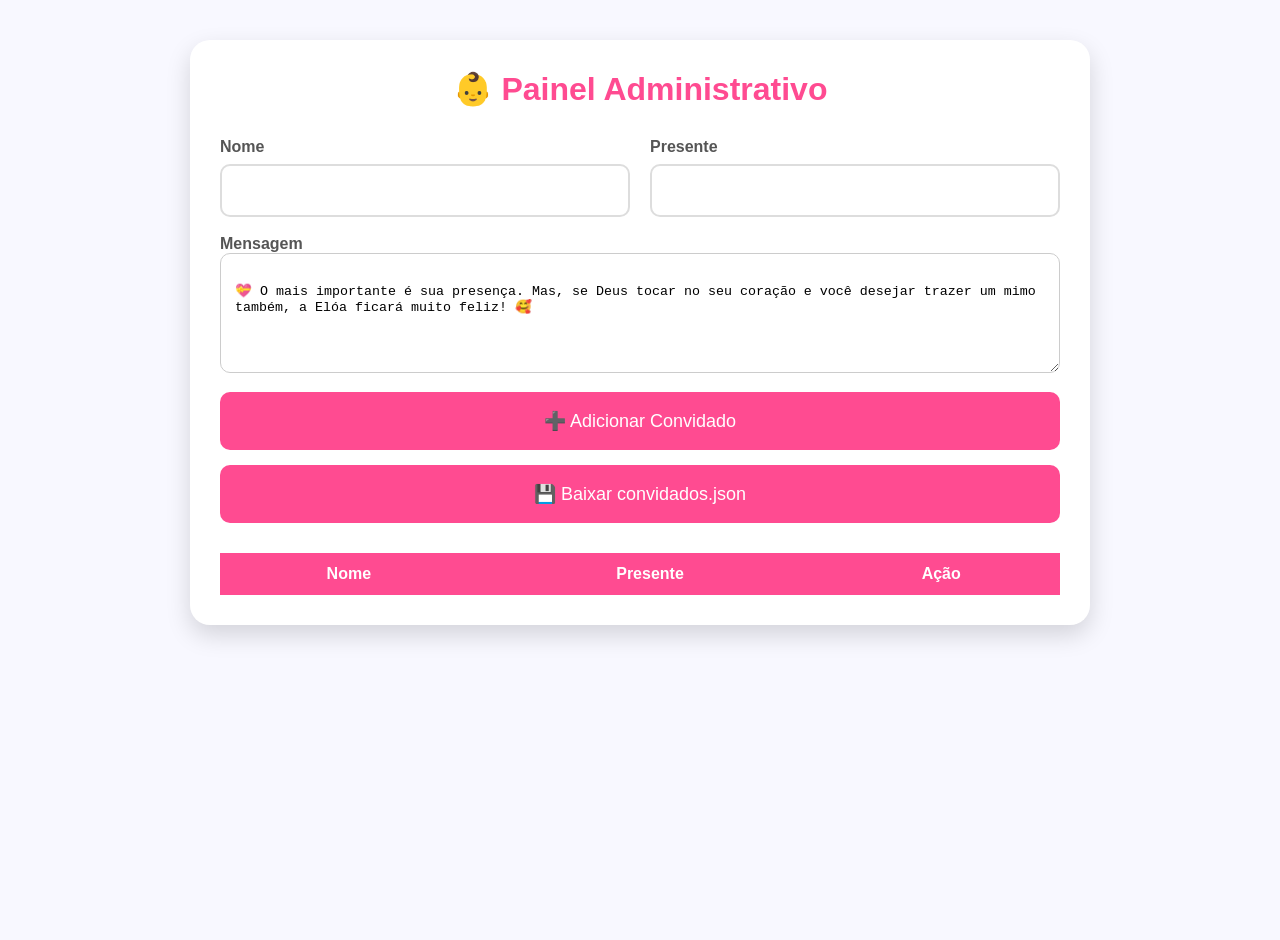
==== admin.html @ 8a0f80ca "Rename admin.js to admin.html" ====
<!DOCTYPE html>
<html lang="pt-BR">

<head>

<meta charset="UTF-8">
<meta name="viewport" content="width=device-width, initial-scale=1">

<title>Painel Administrativo</title>

<link rel="stylesheet" href="style.css">

<style>

body{

    background:#f8f8ff;

}

.admin{

    max-width:900px;

    margin:40px auto;

    background:white;

    padding:30px;

    border-radius:20px;

    box-shadow:0 10px 25px rgba(0,0,0,.15);

}

.admin h1{

    color:#ff4b91;

    text-align:center;

    margin-bottom:30px;

}

.grid{

    display:grid;

    grid-template-columns:1fr 1fr;

    gap:20px;

}

label{

    font-weight:bold;

    color:#555;

}

input{

    width:100%;

    padding:14px;

    margin-top:8px;

}

textarea{

    width:100%;

    padding:14px;

    min-height:120px;

    border-radius:10px;

    border:1px solid #ccc;

}

button{

    margin-top:15px;

}

table{

    width:100%;

    border-collapse:collapse;

    margin-top:30px;

}

table th{

    background:#ff4b91;

    color:white;

    padding:12px;

}

table td{

    border:1px solid #eee;

    padding:10px;

}

.excluir{

    background:red;

    color:white;

    border:none;

    padding:8px 12px;

    cursor:pointer;

}

@media(max-width:700px){

.grid{

grid-template-columns:1fr;

}

}

</style>

</head>

<body>

<div class="admin">

<h1>

👶 Painel Administrativo

</h1>

<div class="grid">

<div>

<label>

Nome

</label>

<input id="nome">

</div>

<div>

<label>

Presente

</label>

<input id="presente">

</div>

</div>

<br>

<label>

Mensagem

</label>

<textarea id="mensagem">

💝 O mais importante é sua presença. Mas, se Deus tocar no seu coração e você desejar trazer um mimo também, a Elóa ficará muito feliz! 🥰

</textarea>

<button onclick="adicionar()">

➕ Adicionar Convidado

</button>

<button onclick="baixarJSON()">

💾 Baixar convidados.json

</button>

<table>

<thead>

<tr>

<th>Nome</th>

<th>Presente</th>

<th>Ação</th>

</tr>

</thead>

<tbody id="tabela">

</tbody>

</table>

</div>

<script src="admin.js"></script>

</body>

</html>
---- style.css ----
/* ==============================
   GERAL
================================ */

*{
    margin:0;
    padding:0;
    box-sizing:border-box;
}

body{

    font-family:Arial,Helvetica,sans-serif;

    background:linear-gradient(180deg,#ffeaf4,#fff,#eef8ff);

    overflow-x:hidden;

    min-height:100vh;

}

/* Fundo com ursinhos */

body::before{

    content:"";

    position:fixed;

    inset:0;

    background-image:url("assets/ursinhos.png");

    background-repeat:repeat;

    background-size:220px;

    opacity:.08;

    z-index:-2;

}

/* Balões decorativos */

body::after{

    content:"";

    position:fixed;

    inset:0;

    background-image:url("assets/baloes.png");

    background-repeat:no-repeat;

    background-position:
    left top,
    right top;

    background-size:220px;

    opacity:.20;

    z-index:-1;

}

/* ==============================
   HERO
================================ */

.hero{

    text-align:center;

    padding:50px 20px;

}

.hero img{

    width:220px;

    border-radius:20px;

    border:8px solid white;

    box-shadow:0 10px 25px rgba(0,0,0,.15);

}

.hero h1{

    color:#ff4b91;

    margin-top:20px;

    font-size:42px;

}

.hero p{

    margin-top:10px;

    color:#555;

    line-height:28px;

}

/* ==============================
   LAYOUT
================================ */

.container{

    width:95%;

    max-width:1300px;

    margin:auto;

    display:grid;

    grid-template-columns:280px 1fr;

    gap:30px;

}

/* ==============================
   LATERAL
================================ */

.sidebar{

    background:white;

    border-radius:20px;

    padding:25px;

    box-shadow:0 10px 25px rgba(0,0,0,.10);

    height:fit-content;

    position:sticky;

    top:20px;

}

.sidebar h2{

    color:#ff4b91;

    margin-bottom:20px;

}

.sidebar ul{

    list-style:none;

}

.sidebar li{

    padding:10px;

    border-bottom:1px solid #eee;

}

.sidebar li:hover{

    background:#fff3f8;

}

/* ==============================
   CARD PRINCIPAL
================================ */

.card{

    background:white;

    border-radius:20px;

    padding:35px;

    box-shadow:0 10px 25px rgba(0,0,0,.10);

}

input{

    width:100%;

    padding:18px;

    font-size:18px;

    border-radius:10px;

    border:2px solid #ddd;

    margin-top:20px;

}

input:focus{

    outline:none;

    border-color:#ff4b91;

}

/* Botões */

button{

    width:100%;

    margin-top:20px;

    background:#ff4b91;

    color:white;

    border:none;

    padding:18px;

    font-size:18px;

    border-radius:10px;

    cursor:pointer;

    transition:.3s;

}

button:hover{

    background:#ff2c7b;

}

/* Resultado */

.cardResultado{

    margin-top:30px;

    background:#fff5fb;

    border-radius:20px;

    padding:25px;

    animation:fade .6s;

}

.cardResultado h1{

    color:#ff2c7b;

    margin:20px 0;

}

.cardResultado p{

    line-height:28px;

}

/* Erro */

.erro{

    margin-top:20px;

    background:#ffdede;

    color:#900;

    padding:20px;

    border-radius:12px;

}

/* Contador */

#contador{

    margin-top:25px;

    text-align:center;

    color:#666;

    font-weight:bold;

}

/* Confetes */

.confete{

    width:12px;

    height:12px;

    position:fixed;

    top:-20px;

    animation:cair linear forwards;

}

/* Rodapé */

footer{

    margin-top:50px;

    text-align:center;

    padding:30px;

    color:#777;

}

/* ==============================
   ANIMAÇÕES
================================ */

@keyframes cair{

    to{

        transform:
        translateY(120vh)
        rotate(720deg);

    }

}

@keyframes fade{

    from{

        opacity:0;

        transform:translateY(30px);

    }

    to{

        opacity:1;

        transform:translateY(0);

    }

}

/* ==============================
   RESPONSIVO
================================ */

@media(max-width:900px){

.container{

    grid-template-columns:1fr;

}

.sidebar{

    position:relative;

}

.hero h1{

    font-size:32px;

}

.hero img{

    width:180px;

}

}
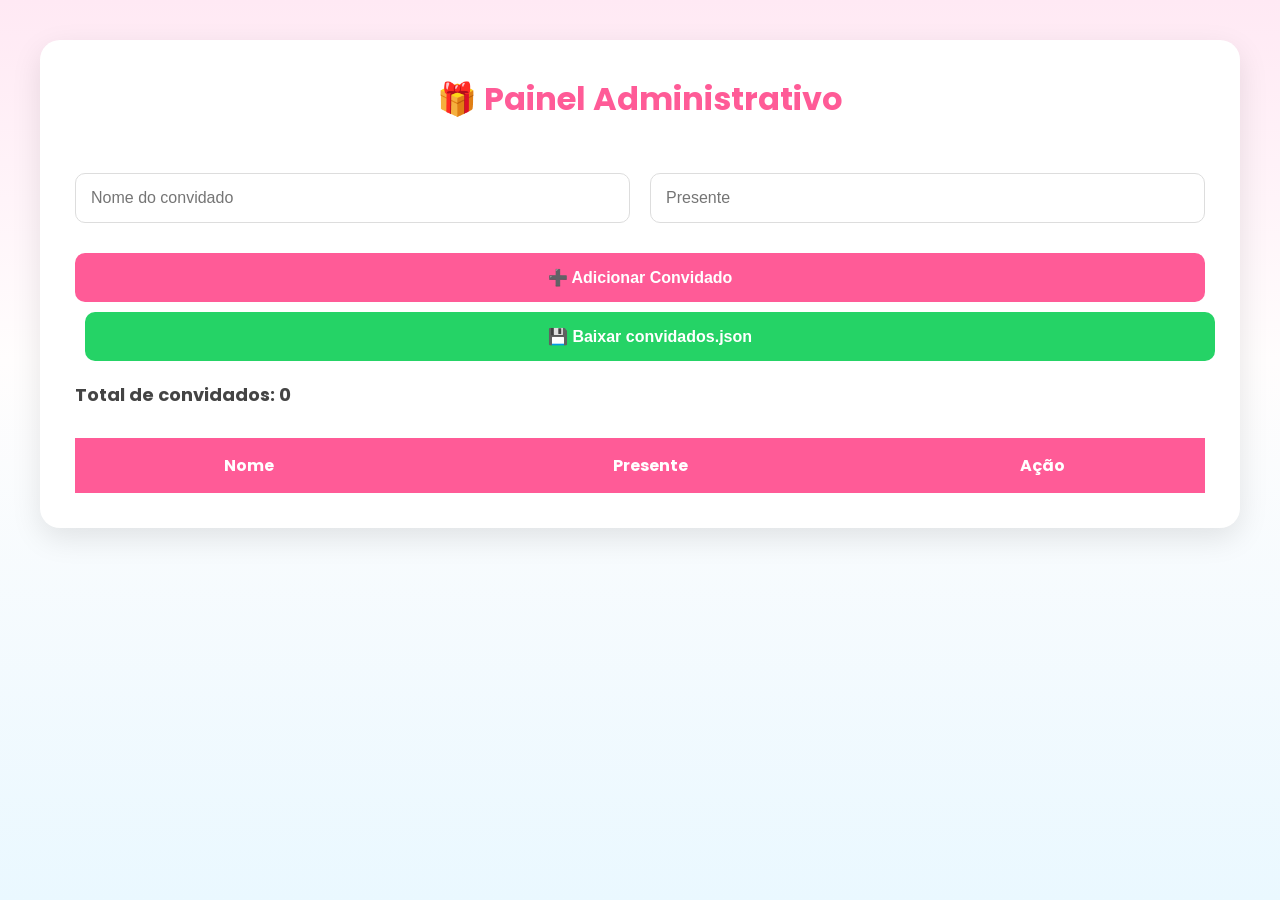
==== commit 2618c3d1: "Update admin.html for styling and content changes" ====
--- a/admin.html
+++ b/admin.html
@@ -4,143 +4,175 @@
 <head>
 
 <meta charset="UTF-8">
-<meta name="viewport" content="width=device-width, initial-scale=1">
+
+<meta name="viewport"
+content="width=device-width, initial-scale=1.0">
 
 <title>Painel Administrativo</title>
 
 <link rel="stylesheet" href="style.css">
 
+<link rel="preconnect"
+href="https://fonts.googleapis.com">
+
+<link rel="preconnect"
+href="https://fonts.gstatic.com"
+crossorigin>
+
+<link href="https://fonts.googleapis.com/css2?family=Poppins:wght@300;400;600;700&display=swap"
+rel="stylesheet">
+
 <style>
 
 body{
 
-    background:#f8f8ff;
+font-family:Poppins,sans-serif;
+
+background:#f7f9fc;
+
+padding:40px;
 
 }
 
 .admin{
 
-    max-width:900px;
-
-    margin:40px auto;
-
-    background:white;
-
-    padding:30px;
-
-    border-radius:20px;
-
-    box-shadow:0 10px 25px rgba(0,0,0,.15);
-
-}
-
-.admin h1{
-
-    color:#ff4b91;
-
-    text-align:center;
-
-    margin-bottom:30px;
+max-width:1200px;
+
+margin:auto;
+
+background:white;
+
+padding:35px;
+
+border-radius:20px;
+
+box-shadow:0 10px 30px rgba(0,0,0,.1);
+
+}
+
+h1{
+
+text-align:center;
+
+color:#ff5b97;
+
+margin-bottom:30px;
 
 }
 
 .grid{
 
-    display:grid;
-
-    grid-template-columns:1fr 1fr;
-
-    gap:20px;
-
-}
-
-label{
-
-    font-weight:bold;
-
-    color:#555;
+display:grid;
+
+grid-template-columns:1fr 1fr;
+
+gap:20px;
+
+margin-bottom:20px;
 
 }
 
 input{
 
-    width:100%;
-
-    padding:14px;
-
-    margin-top:8px;
-
-}
-
-textarea{
-
-    width:100%;
-
-    padding:14px;
-
-    min-height:120px;
-
-    border-radius:10px;
-
-    border:1px solid #ccc;
+padding:15px;
+
+border-radius:10px;
+
+border:1px solid #ddd;
+
+font-size:16px;
 
 }
 
 button{
 
-    margin-top:15px;
+padding:15px;
+
+border:none;
+
+border-radius:10px;
+
+cursor:pointer;
+
+font-size:16px;
+
+font-weight:bold;
+
+margin-top:10px;
+
+}
+
+.btnAdd{
+
+background:#ff5b97;
+
+color:white;
+
+}
+
+.btnDownload{
+
+background:#25D366;
+
+color:white;
+
+margin-left:10px;
 
 }
 
 table{
 
-    width:100%;
-
-    border-collapse:collapse;
-
-    margin-top:30px;
-
-}
-
-table th{
-
-    background:#ff4b91;
-
-    color:white;
-
-    padding:12px;
-
-}
-
-table td{
-
-    border:1px solid #eee;
-
-    padding:10px;
-
-}
-
-.excluir{
-
-    background:red;
-
-    color:white;
-
-    border:none;
-
-    padding:8px 12px;
-
-    cursor:pointer;
-
-}
-
-@media(max-width:700px){
-
-.grid{
-
-grid-template-columns:1fr;
-
-}
+width:100%;
+
+border-collapse:collapse;
+
+margin-top:30px;
+
+}
+
+th{
+
+background:#ff5b97;
+
+color:white;
+
+padding:15px;
+
+}
+
+td{
+
+padding:12px;
+
+border-bottom:1px solid #eee;
+
+}
+
+tr:hover{
+
+background:#fff3f8;
+
+}
+
+.btnExcluir{
+
+background:#ff4d4d;
+
+color:white;
+
+padding:8px 15px;
+
+}
+
+.total{
+
+margin-top:20px;
+
+font-size:18px;
+
+font-weight:bold;
+
+color:#444;
 
 }
 
@@ -154,88 +186,87 @@
 
 <h1>
 
-👶 Painel Administrativo
+🎁 Painel Administrativo
 
 </h1>
 
 <div class="grid">
 
-<div>
-
-<label>
+<input
+type="text"
+id="nome"
+placeholder="Nome do convidado">
+
+<input
+type="text"
+id="presente"
+placeholder="Presente">
+
+</div>
+
+<button
+class="btnAdd"
+onclick="adicionar()">
+
+➕ Adicionar Convidado
+
+</button>
+
+<button
+class="btnDownload"
+onclick="baixarJSON()">
+
+💾 Baixar convidados.json
+
+</button>
+
+<div class="total">
+
+Total de convidados:
+<span id="total">
+
+0
+
+</span>
+
+</div>
+
+<table>
+
+<thead>
+
+<tr>
+
+<th>
 
 Nome
 
-</label>
-
-<input id="nome">
+</th>
+
+<th>
+
+Presente
+
+</th>
+
+<th>
+
+Ação
+
+</th>
+
+</tr>
+
+</thead>
+
+<tbody id="tabela">
+
+</tbody>
+
+</table>
 
 </div>
 
-<div>
-
-<label>
-
-Presente
-
-</label>
-
-<input id="presente">
-
-</div>
-
-</div>
-
-<br>
-
-<label>
-
-Mensagem
-
-</label>
-
-<textarea id="mensagem">
-
-💝 O mais importante é sua presença. Mas, se Deus tocar no seu coração e você desejar trazer um mimo também, a Elóa ficará muito feliz! 🥰
-
-</textarea>
-
-<button onclick="adicionar()">
-
-➕ Adicionar Convidado
-
-</button>
-
-<button onclick="baixarJSON()">
-
-💾 Baixar convidados.json
-
-</button>
-
-<table>
-
-<thead>
-
-<tr>
-
-<th>Nome</th>
-
-<th>Presente</th>
-
-<th>Ação</th>
-
-</tr>
-
-</thead>
-
-<tbody id="tabela">
-
-</tbody>
-
-</table>
-
-</div>
-
 <script src="admin.js"></script>
 
 </body>
--- a/style.css
+++ b/style.css
@@ -1,6 +1,13 @@
-/* ==============================
-   GERAL
-================================ */
+/*=========================================================
+    CHÁ DE FRALDAS DA ELÓA
+    Tema Premium - Parte 1
+==========================================================*/
+
+@import url('https://fonts.googleapis.com/css2?family=Poppins:wght@300;400;500;600;700&family=Great+Vibes&display=swap');
+
+/*==========================
+RESET
+==========================*/
 
 *{
     margin:0;
@@ -8,11 +15,17 @@
     box-sizing:border-box;
 }
 
+html{
+    scroll-behavior:smooth;
+}
+
 body{
 
-    font-family:Arial,Helvetica,sans-serif;
-
-    background:linear-gradient(180deg,#ffeaf4,#fff,#eef8ff);
+    font-family:'Poppins',sans-serif;
+
+    background:#fff8fb;
+
+    color:#444;
 
     overflow-x:hidden;
 
@@ -20,7 +33,9 @@
 
 }
 
-/* Fundo com ursinhos */
+/*==========================
+FUNDO
+==========================*/
 
 body::before{
 
@@ -30,384 +45,1125 @@
 
     inset:0;
 
-    background-image:url("assets/ursinhos.png");
-
-    background-repeat:repeat;
-
-    background-size:220px;
-
-    opacity:.08;
-
-    z-index:-2;
-
-}
-
-/* Balões decorativos */
-
-body::after{
+    background:
+    linear-gradient(
+    180deg,
+    #ffe9f4 0%,
+    #fffdfd 40%,
+    #eaf8ff 100%);
+
+    z-index:-5;
+
+}
+
+.background{
+
+    position:fixed;
+
+    inset:0;
+
+    overflow:hidden;
+
+    pointer-events:none;
+
+    z-index:-4;
+
+}
+
+/*==========================
+NUVENS
+==========================*/
+
+.cloud{
+
+    position:absolute;
+
+    background:white;
+
+    opacity:.55;
+
+    border-radius:100px;
+
+    filter:blur(1px);
+
+}
+
+.cloud::before,
+.cloud::after{
 
     content:"";
 
+    position:absolute;
+
+    background:white;
+
+    border-radius:50%;
+
+}
+
+.cloud1{
+
+    width:180px;
+
+    height:60px;
+
+    top:8%;
+
+    left:-220px;
+
+    animation:nuvem1 65s linear infinite;
+
+}
+
+.cloud1::before{
+
+    width:70px;
+
+    height:70px;
+
+    top:-25px;
+
+    left:25px;
+
+}
+
+.cloud1::after{
+
+    width:90px;
+
+    height:90px;
+
+    top:-40px;
+
+    right:30px;
+
+}
+
+.cloud2{
+
+    width:220px;
+
+    height:70px;
+
+    top:25%;
+
+    left:-260px;
+
+    animation:nuvem2 90s linear infinite;
+
+}
+
+.cloud3{
+
+    width:180px;
+
+    height:55px;
+
+    bottom:18%;
+
+    left:-200px;
+
+    animation:nuvem1 80s linear infinite;
+
+}
+
+.cloud4{
+
+    width:250px;
+
+    height:75px;
+
+    bottom:5%;
+
+    left:-300px;
+
+    animation:nuvem2 110s linear infinite;
+
+}
+
+@keyframes nuvem1{
+
+from{
+
+transform:translateX(-300px);
+
+}
+
+to{
+
+transform:translateX(170vw);
+
+}
+
+}
+
+@keyframes nuvem2{
+
+from{
+
+transform:translateX(-500px);
+
+}
+
+to{
+
+transform:translateX(180vw);
+
+}
+
+}
+
+/*==========================
+ESTRELAS
+==========================*/
+
+.stars{
+
+    position:absolute;
+
+    inset:0;
+
+    background-image:
+
+    radial-gradient(#fff 1px,transparent 1px),
+    radial-gradient(#ffd4e7 1px,transparent 1px),
+    radial-gradient(#d7f3ff 1px,transparent 1px);
+
+    background-size:
+
+    140px 140px,
+    180px 180px,
+    220px 220px;
+
+    opacity:.35;
+
+}
+
+/*==========================
+TELA DE ENTRADA
+==========================*/
+
+.entrada{
+
     position:fixed;
 
     inset:0;
 
-    background-image:url("assets/baloes.png");
-
-    background-repeat:no-repeat;
-
-    background-position:
-    left top,
-    right top;
-
-    background-size:220px;
-
-    opacity:.20;
-
-    z-index:-1;
-
-}
-
-/* ==============================
-   HERO
-================================ */
+    display:flex;
+
+    justify-content:center;
+
+    align-items:center;
+
+    background:
+
+    linear-gradient(
+    180deg,
+    #ffeaf5,
+    #ffffff,
+    #ebf8ff);
+
+    z-index:9999;
+
+    transition:.8s;
+
+}
+
+.entrada-card{
+
+    background:rgba(255,255,255,.88);
+
+    backdrop-filter:blur(12px);
+
+    width:90%;
+
+    max-width:520px;
+
+    padding:55px;
+
+    border-radius:30px;
+
+    text-align:center;
+
+    box-shadow:
+
+    0 25px 60px rgba(0,0,0,.15);
+
+}
+
+.entrada-icon{
+
+    font-size:80px;
+
+    margin-bottom:20px;
+
+    animation:pulse 2s infinite;
+
+}
+
+.entrada-card h1{
+
+    font-size:42px;
+
+    color:#ff5b97;
+
+}
+
+.entrada-card h2{
+
+    font-size:80px;
+
+    font-family:'Great Vibes',cursive;
+
+    color:#ff75aa;
+
+    margin-bottom:20px;
+
+}
+
+.entrada-card p{
+
+    font-size:19px;
+
+    line-height:30px;
+
+    color:#666;
+
+}
+
+.btn-entrar{
+
+    margin-top:35px;
+
+    border:none;
+
+    background:#ff5b97;
+
+    color:white;
+
+    padding:18px 45px;
+
+    border-radius:50px;
+
+    cursor:pointer;
+
+    font-size:20px;
+
+    font-weight:600;
+
+    transition:.35s;
+
+}
+
+.btn-entrar:hover{
+
+    transform:scale(1.05);
+
+    box-shadow:
+
+    0 15px 35px rgba(255,91,151,.30);
+
+}
+
+@keyframes pulse{
+
+50%{
+
+transform:scale(1.10);
+
+}
+
+}
+
+/*=========================================================
+HERO PREMIUM
+==========================================================*/
 
 .hero{
 
+    position:relative;
+
+    overflow:hidden;
+
     text-align:center;
 
-    padding:50px 20px;
-
-}
-
-.hero img{
-
-    width:220px;
-
-    border-radius:20px;
-
-    border:8px solid white;
-
-    box-shadow:0 10px 25px rgba(0,0,0,.15);
+    padding:90px 20px 70px;
+
+}
+
+.hero-overlay{
+
+    position:absolute;
+
+    inset:0;
+
+    background:linear-gradient(
+        rgba(255,255,255,.20),
+        rgba(255,255,255,.55)
+    );
+
+    z-index:1;
+
+}
+
+.hero-content{
+
+    position:relative;
+
+    z-index:2;
+
+    max-width:1200px;
+
+    margin:auto;
+
+}
+
+/*==========================
+ FOTO
+==========================*/
+
+.photo-frame{
+
+    width:340px;
+
+    height:340px;
+
+    margin:auto;
+
+    padding:10px;
+
+    border-radius:35px;
+
+    background:white;
+
+    box-shadow:
+
+    0 25px 60px rgba(0,0,0,.15);
+
+    transition:.4s;
+
+}
+
+.photo-frame:hover{
+
+    transform:translateY(-6px);
+
+}
+
+.photo{
+
+    width:100%;
+
+    height:100%;
+
+    object-fit:cover;
+
+    border-radius:28px;
+
+}
+
+/*==========================
+TÍTULO
+==========================*/
+
+.baby{
+
+    display:block;
+
+    margin-top:35px;
+
+    font-size:65px;
+
+    animation:pulse 2s infinite;
 
 }
 
 .hero h1{
 
-    color:#ff4b91;
+    margin-top:15px;
+
+    font-size:62px;
+
+    color:#ff5b97;
+
+    font-weight:700;
+
+}
+
+.hero h2{
+
+    font-family:'Great Vibes',cursive;
+
+    font-size:95px;
+
+    color:#ff78ad;
+
+    margin-top:-18px;
+
+}
+
+.verse{
+
+    margin-top:25px;
+
+    font-size:21px;
+
+    line-height:34px;
+
+    color:#555;
+
+}
+
+.reference{
+
+    display:block;
+
+    margin-top:12px;
+
+    font-weight:bold;
+
+    color:#ff5b97;
+
+    font-size:20px;
+
+}
+
+/*==========================
+CARDS
+==========================*/
+
+.event-info{
+
+    display:flex;
+
+    justify-content:center;
+
+    flex-wrap:wrap;
+
+    gap:20px;
+
+    margin-top:40px;
+
+}
+
+.event-info div{
+
+    min-width:230px;
+
+    background:rgba(255,255,255,.75);
+
+    backdrop-filter:blur(10px);
+
+    border-radius:18px;
+
+    padding:18px 25px;
+
+    box-shadow:
+
+    0 15px 35px rgba(0,0,0,.08);
+
+    transition:.35s;
+
+}
+
+.event-info div:hover{
+
+    transform:translateY(-5px);
+
+}
+
+.event-info i{
+
+    color:#ff5b97;
+
+    font-size:22px;
+
+    margin-right:8px;
+
+}
+
+/*==========================
+BRILHO
+==========================*/
+
+.photo-frame::after{
+
+    content:"";
+
+    position:absolute;
+
+    width:120px;
+
+    height:120px;
+
+    background:
+
+    radial-gradient(
+
+    rgba(255,255,255,.75),
+
+    transparent
+
+    );
+
+    top:-35px;
+
+    right:-35px;
+
+    border-radius:50%;
+
+    animation:shine 6s infinite;
+
+}
+
+@keyframes shine{
+
+    50%{
+
+        transform:scale(1.5);
+
+        opacity:.2;
+
+    }
+
+}
+
+/*==========================
+BALÕES
+==========================*/
+
+.hero::before{
+
+    content:"🎈";
+
+    position:absolute;
+
+    left:40px;
+
+    top:90px;
+
+    font-size:65px;
+
+    animation:floatLeft 7s ease-in-out infinite;
+
+}
+
+.hero::after{
+
+    content:"🎈";
+
+    position:absolute;
+
+    right:40px;
+
+    top:140px;
+
+    font-size:65px;
+
+    animation:floatRight 8s ease-in-out infinite;
+
+}
+
+@keyframes floatLeft{
+
+    50%{
+
+        transform:translateY(-20px);
+
+    }
+
+}
+
+@keyframes floatRight{
+
+    50%{
+
+        transform:translateY(-25px);
+
+    }
+
+}
+
+/*=========================================================
+CONTAINER
+==========================================================*/
+
+.container{
+
+    width:95%;
+
+    max-width:1450px;
+
+    margin:50px auto;
+
+    display:grid;
+
+    grid-template-columns:320px 1fr;
+
+    gap:35px;
+
+}
+
+/*=========================================================
+SIDEBAR
+==========================================================*/
+
+.sidebar{
+
+    background:rgba(255,255,255,.82);
+
+    backdrop-filter:blur(12px);
+
+    border-radius:25px;
+
+    padding:30px;
+
+    box-shadow:
+
+    0 15px 40px rgba(0,0,0,.08);
+
+    height:fit-content;
+
+    position:sticky;
+
+    top:20px;
+
+}
+
+.sidebar h2{
+
+    color:#ff5b97;
+
+    text-align:center;
+
+    margin-bottom:20px;
+
+}
+
+.sidebar ul{
+
+    list-style:none;
+
+    max-height:420px;
+
+    overflow:auto;
+
+}
+
+.sidebar li{
+
+    background:white;
+
+    margin-bottom:12px;
+
+    padding:14px;
+
+    border-radius:15px;
+
+    transition:.35s;
+
+    font-weight:500;
+
+    cursor:pointer;
+
+}
+
+.sidebar li:hover{
+
+    background:#ffe8f3;
+
+    transform:translateX(8px);
+
+}
+
+.sidebar li::before{
+
+    content:"👤 ";
+
+}
+
+/*=========================================================
+CARD
+==========================================================*/
+
+.card{
+
+    background:rgba(255,255,255,.82);
+
+    backdrop-filter:blur(15px);
+
+    border-radius:25px;
+
+    padding:40px;
+
+    box-shadow:
+
+    0 15px 40px rgba(0,0,0,.08);
+
+}
+
+.card h2{
+
+    color:#ff5b97;
+
+    margin-bottom:15px;
+
+    font-size:38px;
+
+}
+
+.card p{
+
+    line-height:30px;
+
+    color:#666;
+
+}
+
+/*=========================================================
+INPUT
+==========================================================*/
+
+input{
+
+    width:100%;
 
     margin-top:20px;
 
-    font-size:42px;
-
-}
-
-.hero p{
-
-    margin-top:10px;
-
-    color:#555;
-
-    line-height:28px;
-
-}
-
-/* ==============================
-   LAYOUT
-================================ */
+    padding:18px;
+
+    border-radius:18px;
+
+    border:2px solid #ffd8e8;
+
+    font-size:18px;
+
+    transition:.3s;
+
+}
+
+input:focus{
+
+    outline:none;
+
+    border-color:#ff5b97;
+
+    box-shadow:
+
+    0 0 15px rgba(255,91,151,.20);
+
+}
+
+/*=========================================================
+BOTÕES
+==========================================================*/
+
+button{
+
+    width:100%;
+
+    border:none;
+
+    padding:18px;
+
+    border-radius:60px;
+
+    margin-top:18px;
+
+    cursor:pointer;
+
+    font-size:17px;
+
+    font-weight:600;
+
+    transition:.35s;
+
+}
+
+button:hover{
+
+    transform:translateY(-4px);
+
+}
+
+.btn-search{
+
+    background:linear-gradient(90deg,#ff5b97,#ff8db7);
+
+    color:white;
+
+}
+
+.btn-music{
+
+    background:#8f6fff;
+
+    color:white;
+
+}
+
+.btn-whatsapp{
+
+    background:#25D366;
+
+    color:white;
+
+}
+
+.btn-map{
+
+    background:#4285F4;
+
+    color:white;
+
+}
+
+/*=========================================================
+RESULTADO
+==========================================================*/
+
+.cardResultado{
+
+    margin-top:35px;
+
+    background:white;
+
+    border-radius:25px;
+
+    padding:35px;
+
+    text-align:center;
+
+    box-shadow:
+
+    0 15px 35px rgba(0,0,0,.08);
+
+    animation:subir .5s;
+
+}
+
+.cardResultado h2{
+
+    color:#ff5b97;
+
+}
+
+.cardResultado h1{
+
+    color:#ff5b97;
+
+    font-size:55px;
+
+    margin:25px 0;
+
+}
+
+.cardResultado p{
+
+    font-size:18px;
+
+    line-height:32px;
+
+}
+
+.erro{
+
+    background:#ffe5e5;
+
+    color:#b00020;
+
+    padding:20px;
+
+    border-radius:15px;
+
+    margin-top:20px;
+
+    text-align:center;
+
+}
+
+/*=========================================================
+RODAPÉ
+==========================================================*/
+
+footer{
+
+    margin-top:70px;
+
+    padding:50px;
+
+    text-align:center;
+
+    background:
+
+    linear-gradient(
+
+    90deg,
+
+    #ffe8f4,
+
+    #ffffff,
+
+    #e8f8ff
+
+    );
+
+}
+
+.footer-content h2{
+
+    font-family:'Great Vibes',cursive;
+
+    font-size:70px;
+
+    color:#ff5b97;
+
+}
+
+.footer-content p{
+
+    margin-top:12px;
+
+    color:#666;
+
+}
+
+/*=========================================================
+CONFETES
+==========================================================*/
+
+.confete{
+
+    position:fixed;
+
+    width:12px;
+
+    height:12px;
+
+    border-radius:50%;
+
+    top:-20px;
+
+    animation:confete 4s linear forwards;
+
+}
+
+@keyframes confete{
+
+    to{
+
+        transform:
+
+        translateY(120vh)
+
+        rotate(720deg);
+
+    }
+
+}
+
+/*=========================================================
+CORAÇÕES
+==========================================================*/
+
+.heart{
+
+    position:fixed;
+
+    bottom:-50px;
+
+    animation:heart 8s linear forwards;
+
+    pointer-events:none;
+
+}
+
+@keyframes heart{
+
+    to{
+
+        transform:
+
+        translateY(-120vh);
+
+        opacity:0;
+
+    }
+
+}
+
+/*=========================================================
+ANIMAÇÃO
+==========================================================*/
+
+@keyframes subir{
+
+from{
+
+opacity:0;
+
+transform:translateY(25px);
+
+}
+
+to{
+
+opacity:1;
+
+transform:translateY(0);
+
+}
+
+}
+
+/*=========================================================
+RESPONSIVO
+==========================================================*/
+
+@media(max-width:1000px){
 
 .container{
 
-    width:95%;
-
-    max-width:1300px;
-
-    margin:auto;
-
-    display:grid;
-
-    grid-template-columns:280px 1fr;
-
-    gap:30px;
-
-}
-
-/* ==============================
-   LATERAL
-================================ */
+grid-template-columns:1fr;
+
+}
 
 .sidebar{
 
-    background:white;
-
-    border-radius:20px;
-
-    padding:25px;
-
-    box-shadow:0 10px 25px rgba(0,0,0,.10);
-
-    height:fit-content;
-
-    position:sticky;
-
-    top:20px;
-
-}
-
-.sidebar h2{
-
-    color:#ff4b91;
-
-    margin-bottom:20px;
-
-}
-
-.sidebar ul{
-
-    list-style:none;
-
-}
-
-.sidebar li{
-
-    padding:10px;
-
-    border-bottom:1px solid #eee;
-
-}
-
-.sidebar li:hover{
-
-    background:#fff3f8;
-
-}
-
-/* ==============================
-   CARD PRINCIPAL
-================================ */
-
-.card{
-
-    background:white;
-
-    border-radius:20px;
-
-    padding:35px;
-
-    box-shadow:0 10px 25px rgba(0,0,0,.10);
-
-}
-
-input{
-
-    width:100%;
-
-    padding:18px;
-
-    font-size:18px;
-
-    border-radius:10px;
-
-    border:2px solid #ddd;
-
-    margin-top:20px;
-
-}
-
-input:focus{
-
-    outline:none;
-
-    border-color:#ff4b91;
-
-}
-
-/* Botões */
-
-button{
-
-    width:100%;
-
-    margin-top:20px;
-
-    background:#ff4b91;
-
-    color:white;
-
-    border:none;
-
-    padding:18px;
-
-    font-size:18px;
-
-    border-radius:10px;
-
-    cursor:pointer;
-
-    transition:.3s;
-
-}
-
-button:hover{
-
-    background:#ff2c7b;
-
-}
-
-/* Resultado */
-
-.cardResultado{
-
-    margin-top:30px;
-
-    background:#fff5fb;
-
-    border-radius:20px;
-
-    padding:25px;
-
-    animation:fade .6s;
-
-}
-
-.cardResultado h1{
-
-    color:#ff2c7b;
-
-    margin:20px 0;
-
-}
-
-.cardResultado p{
-
-    line-height:28px;
-
-}
-
-/* Erro */
-
-.erro{
-
-    margin-top:20px;
-
-    background:#ffdede;
-
-    color:#900;
-
-    padding:20px;
-
-    border-radius:12px;
-
-}
-
-/* Contador */
-
-#contador{
-
-    margin-top:25px;
-
-    text-align:center;
-
-    color:#666;
-
-    font-weight:bold;
-
-}
-
-/* Confetes */
-
-.confete{
-
-    width:12px;
-
-    height:12px;
-
-    position:fixed;
-
-    top:-20px;
-
-    animation:cair linear forwards;
-
-}
-
-/* Rodapé */
-
-footer{
-
-    margin-top:50px;
-
-    text-align:center;
-
-    padding:30px;
-
-    color:#777;
-
-}
-
-/* ==============================
-   ANIMAÇÕES
-================================ */
-
-@keyframes cair{
-
-    to{
-
-        transform:
-        translateY(120vh)
-        rotate(720deg);
-
-    }
-
-}
-
-@keyframes fade{
-
-    from{
-
-        opacity:0;
-
-        transform:translateY(30px);
-
-    }
-
-    to{
-
-        opacity:1;
-
-        transform:translateY(0);
-
-    }
-
-}
-
-/* ==============================
-   RESPONSIVO
-================================ */
-
-@media(max-width:900px){
-
-.container{
-
-    grid-template-columns:1fr;
-
-}
-
-.sidebar{
-
-    position:relative;
+position:relative;
+
+}
+
+.photo-frame{
+
+width:250px;
+
+height:250px;
 
 }
 
 .hero h1{
 
-    font-size:32px;
-
-}
-
-.hero img{
-
-    width:180px;
-
-}
-
-}
+font-size:42px;
+
+}
+
+.hero h2{
+
+font-size:70px;
+
+}
+
+.event-info{
+
+flex-direction:column;
+
+}
+
+.event-info div{
+
+width:100%;
+
+}
+
+}
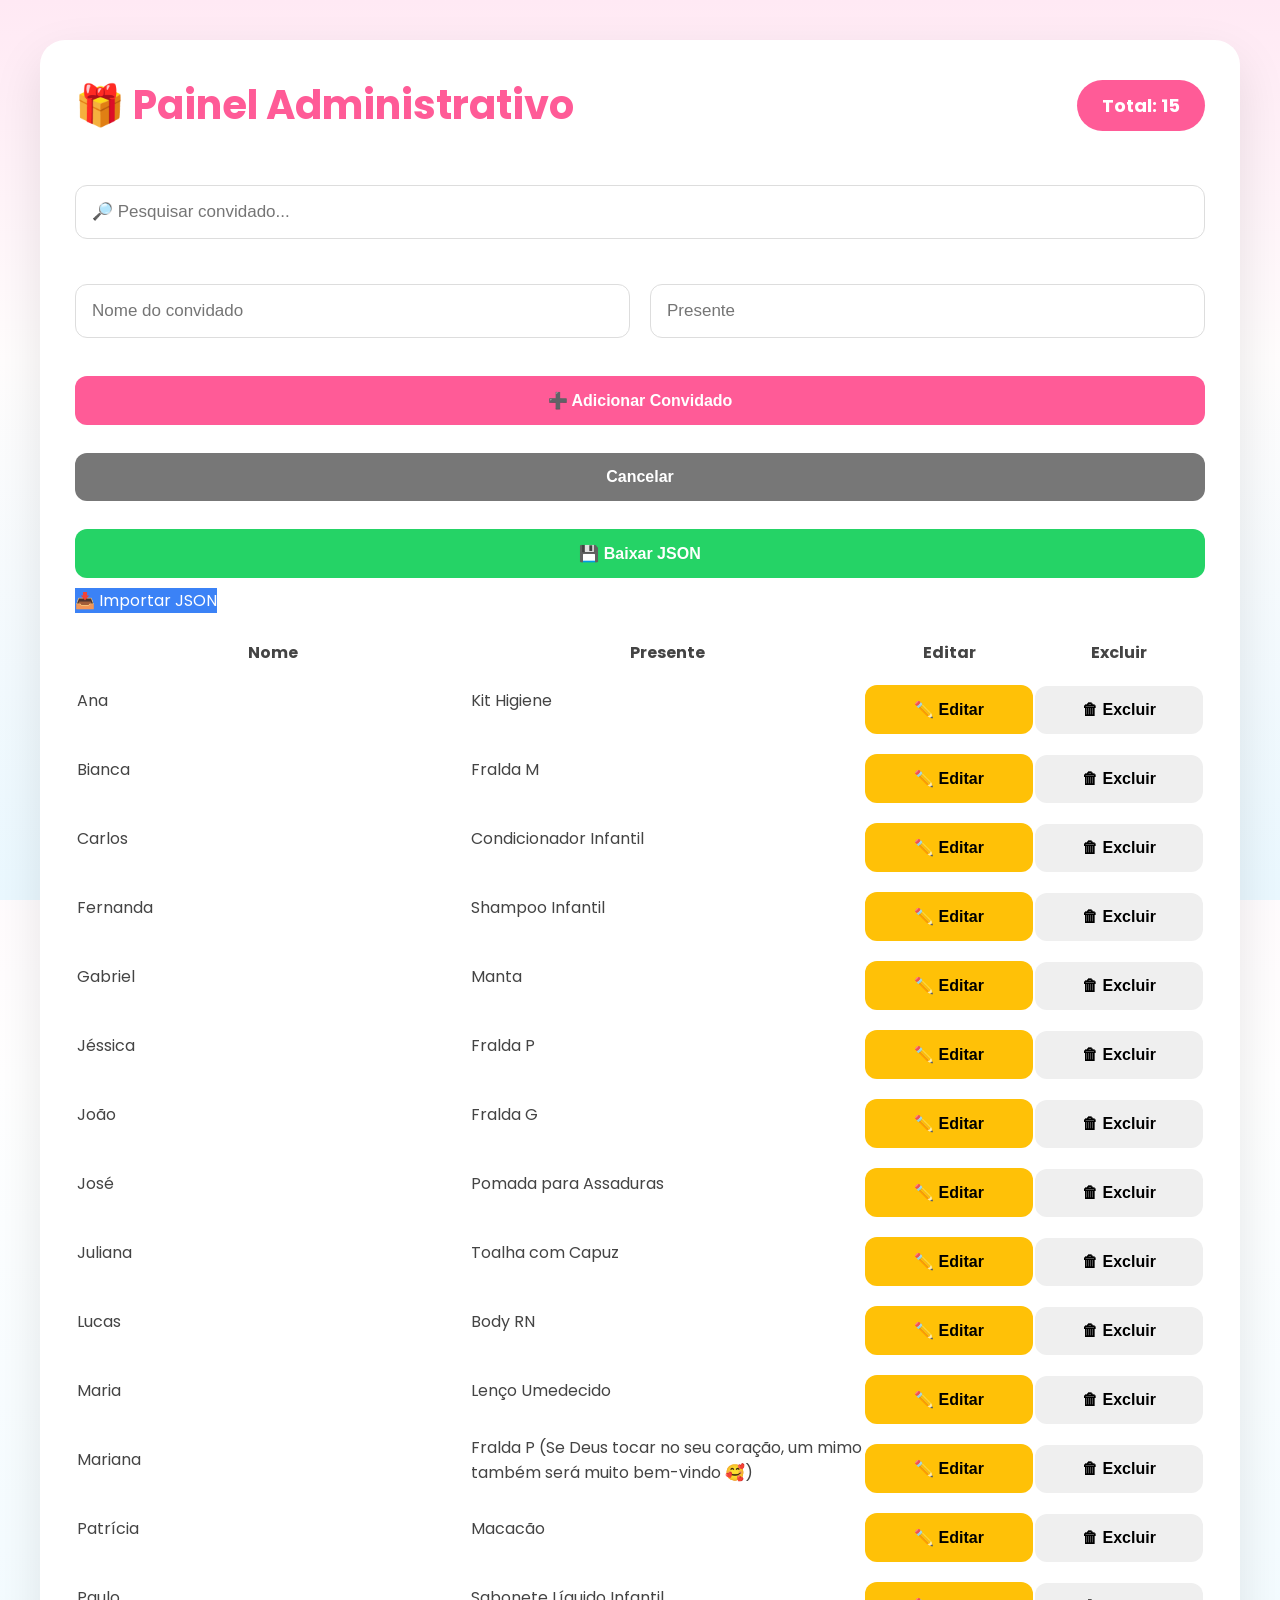
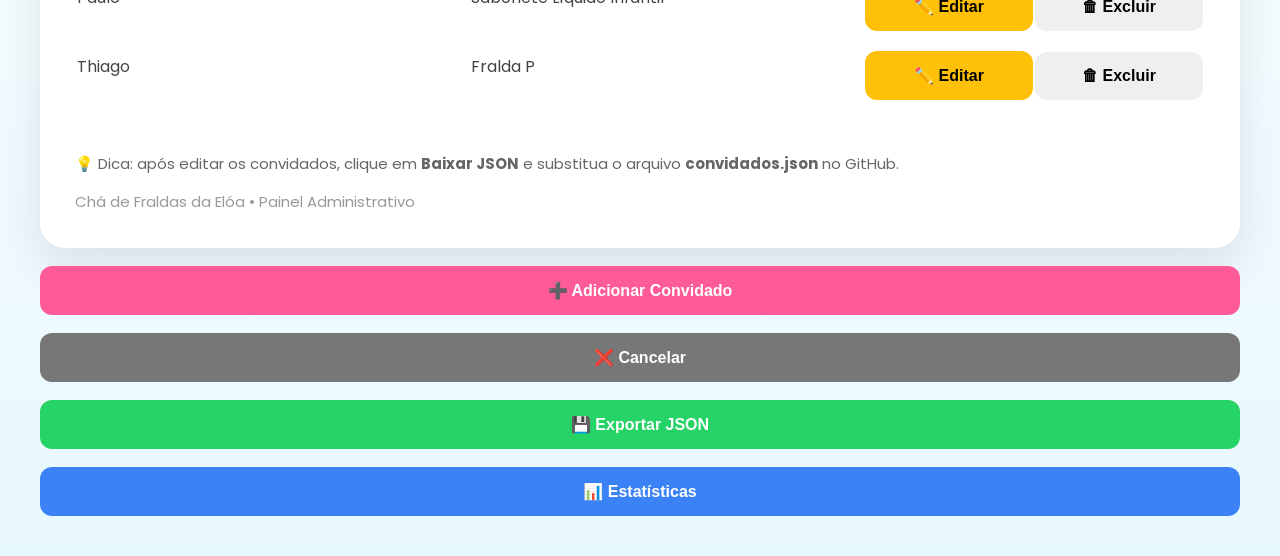
==== commit 5eea1559: "Update admin.html" ====
--- a/admin.html
+++ b/admin.html
@@ -1,16 +1,20 @@
 <!DOCTYPE html>
+
 <html lang="pt-BR">
 
 <head>
 
 <meta charset="UTF-8">
 
-<meta name="viewport"
+<meta
+name="viewport"
 content="width=device-width, initial-scale=1.0">
 
-<title>Painel Administrativo</title>
-
-<link rel="stylesheet" href="style.css">
+<title>
+
+Painel Administrativo
+
+</title>
 
 <link rel="preconnect"
 href="https://fonts.googleapis.com">
@@ -22,13 +26,28 @@
 <link href="https://fonts.googleapis.com/css2?family=Poppins:wght@300;400;600;700&display=swap"
 rel="stylesheet">
 
+<link rel="stylesheet"
+href="style.css">
+
 <style>
 
 body{
 
 font-family:Poppins,sans-serif;
 
-background:#f7f9fc;
+background:
+
+linear-gradient(
+
+180deg,
+
+#ffeaf4,
+
+#ffffff,
+
+#e8f8ff
+
+);
 
 padding:40px;
 
@@ -36,7 +55,7 @@
 
 .admin{
 
-max-width:1200px;
+max-width:1400px;
 
 margin:auto;
 
@@ -44,19 +63,49 @@
 
 padding:35px;
 
-border-radius:20px;
-
-box-shadow:0 10px 30px rgba(0,0,0,.1);
-
-}
-
-h1{
-
-text-align:center;
+border-radius:25px;
+
+box-shadow:
+
+0 20px 50px rgba(0,0,0,.10);
+
+}
+
+.topo{
+
+display:flex;
+
+justify-content:space-between;
+
+align-items:center;
+
+margin-bottom:30px;
+
+flex-wrap:wrap;
+
+}
+
+.topo h1{
 
 color:#ff5b97;
 
-margin-bottom:30px;
+font-size:40px;
+
+}
+
+.total{
+
+background:#ff5b97;
+
+color:white;
+
+padding:12px 25px;
+
+border-radius:40px;
+
+font-size:18px;
+
+font-weight:bold;
 
 }
 
@@ -74,32 +123,44 @@
 
 input{
 
-padding:15px;
-
-border-radius:10px;
+padding:16px;
+
+border-radius:12px;
 
 border:1px solid #ddd;
 
+font-size:17px;
+
+width:100%;
+
+}
+
+.botoes{
+
+display:flex;
+
+gap:10px;
+
+flex-wrap:wrap;
+
+margin-top:20px;
+
+}
+
+button{
+
+padding:15px 25px;
+
+border:none;
+
+border-radius:12px;
+
+cursor:pointer;
+
 font-size:16px;
 
-}
-
-button{
-
-padding:15px;
-
-border:none;
-
-border-radius:10px;
-
-cursor:pointer;
-
-font-size:16px;
-
 font-weight:bold;
 
-margin-top:10px;
-
 }
 
 .btnAdd{
@@ -116,64 +177,22 @@
 
 color:white;
 
-margin-left:10px;
-
-}
-
-table{
-
-width:100%;
-
-border-collapse:collapse;
-
-margin-top:30px;
-
-}
-
-th{
-
-background:#ff5b97;
+}
+
+.btnCancelar{
+
+background:#777;
 
 color:white;
 
-padding:15px;
-
-}
-
-td{
-
-padding:12px;
-
-border-bottom:1px solid #eee;
-
-}
-
-tr:hover{
-
-background:#fff3f8;
-
-}
-
-.btnExcluir{
-
-background:#ff4d4d;
+}
+
+.btnImportar{
+
+background:#3b82f6;
 
 color:white;
 
-padding:8px 15px;
-
-}
-
-.total{
-
-margin-top:20px;
-
-font-size:18px;
-
-font-weight:bold;
-
-color:#444;
-
 }
 
 </style>
@@ -184,52 +203,114 @@
 
 <div class="admin">
 
+<div class="topo">
+
 <h1>
 
 🎁 Painel Administrativo
 
 </h1>
 
+<div class="total">
+
+Total:
+
+<span id="total">
+
+0
+
+</span>
+
+</div>
+
+</div>
+
+<input
+
+id="pesquisa"
+
+type="text"
+
+placeholder="🔎 Pesquisar convidado..."
+
+onkeyup="pesquisar()">
+
+<br><br>
+
 <div class="grid">
 
 <input
+
+id="nome"
+
 type="text"
-id="nome"
+
 placeholder="Nome do convidado">
 
 <input
+
+id="presente"
+
 type="text"
-id="presente"
+
 placeholder="Presente">
 
 </div>
 
+<div class="botoes">
+
 <button
+
+id="btnSalvar"
+
 class="btnAdd"
-onclick="adicionar()">
+
+onclick="adicionarOuEditar()">
 
 ➕ Adicionar Convidado
 
 </button>
 
 <button
+
+class="btnCancelar"
+
+onclick="cancelarEdicao()">
+
+Cancelar
+
+</button>
+
+<button
+
 class="btnDownload"
+
 onclick="baixarJSON()">
 
-💾 Baixar convidados.json
+💾 Baixar JSON
 
 </button>
 
-<div class="total">
-
-Total de convidados:
-<span id="total">
-
-0
-
-</span>
-
-</div>
+<label
+class="btnImportar">
+
+📥 Importar JSON
+
+<input
+
+type="file"
+
+accept=".json"
+
+style="display:none"
+
+onchange="importarJSON(event)">
+
+</label>
+
+  </div>
+
+<br>
 
 <table>
 
@@ -237,24 +318,30 @@
 
 <tr>
 
-<th>
+<th style="width:35%">
 
 Nome
 
 </th>
 
-<th>
+<th style="width:35%">
 
 Presente
 
 </th>
 
-<th>
-
-Ação
+<th style="width:15%">
+
+Editar
 
 </th>
 
+<th style="width:15%">
+
+Excluir
+
+</th>
+
 </tr>
 
 </thead>
@@ -265,6 +352,39 @@
 
 </table>
 
+<br><br>
+
+<div
+style="display:flex;
+justify-content:space-between;
+align-items:center;
+flex-wrap:wrap;
+gap:15px;">
+
+<div
+style="
+font-size:15px;
+color:#666;">
+
+💡 Dica: após editar os convidados, clique em
+<strong>Baixar JSON</strong>
+e substitua o arquivo
+<strong>convidados.json</strong>
+no GitHub.
+
+</div>
+
+<div
+style="
+font-size:15px;
+color:#999;">
+
+Chá de Fraldas da Elóa • Painel Administrativo
+
+</div>
+
+</div>
+
 </div>
 
 <script src="admin.js"></script>
@@ -272,3 +392,31 @@
 </body>
 
 </html>
+
+<div class="acoes">
+
+    <button onclick="adicionarOuEditar()" id="btnSalvar" class="btnAdd">
+
+        ➕ Adicionar Convidado
+
+    </button>
+
+    <button onclick="cancelarEdicao()" class="btnCancelar">
+
+        ❌ Cancelar
+
+    </button>
+
+    <button onclick="baixarJSON()" class="btnDownload">
+
+        💾 Exportar JSON
+
+    </button>
+
+    <button onclick="totalPresentes()" class="btnImportar">
+
+        📊 Estatísticas
+
+    </button>
+
+</div>
